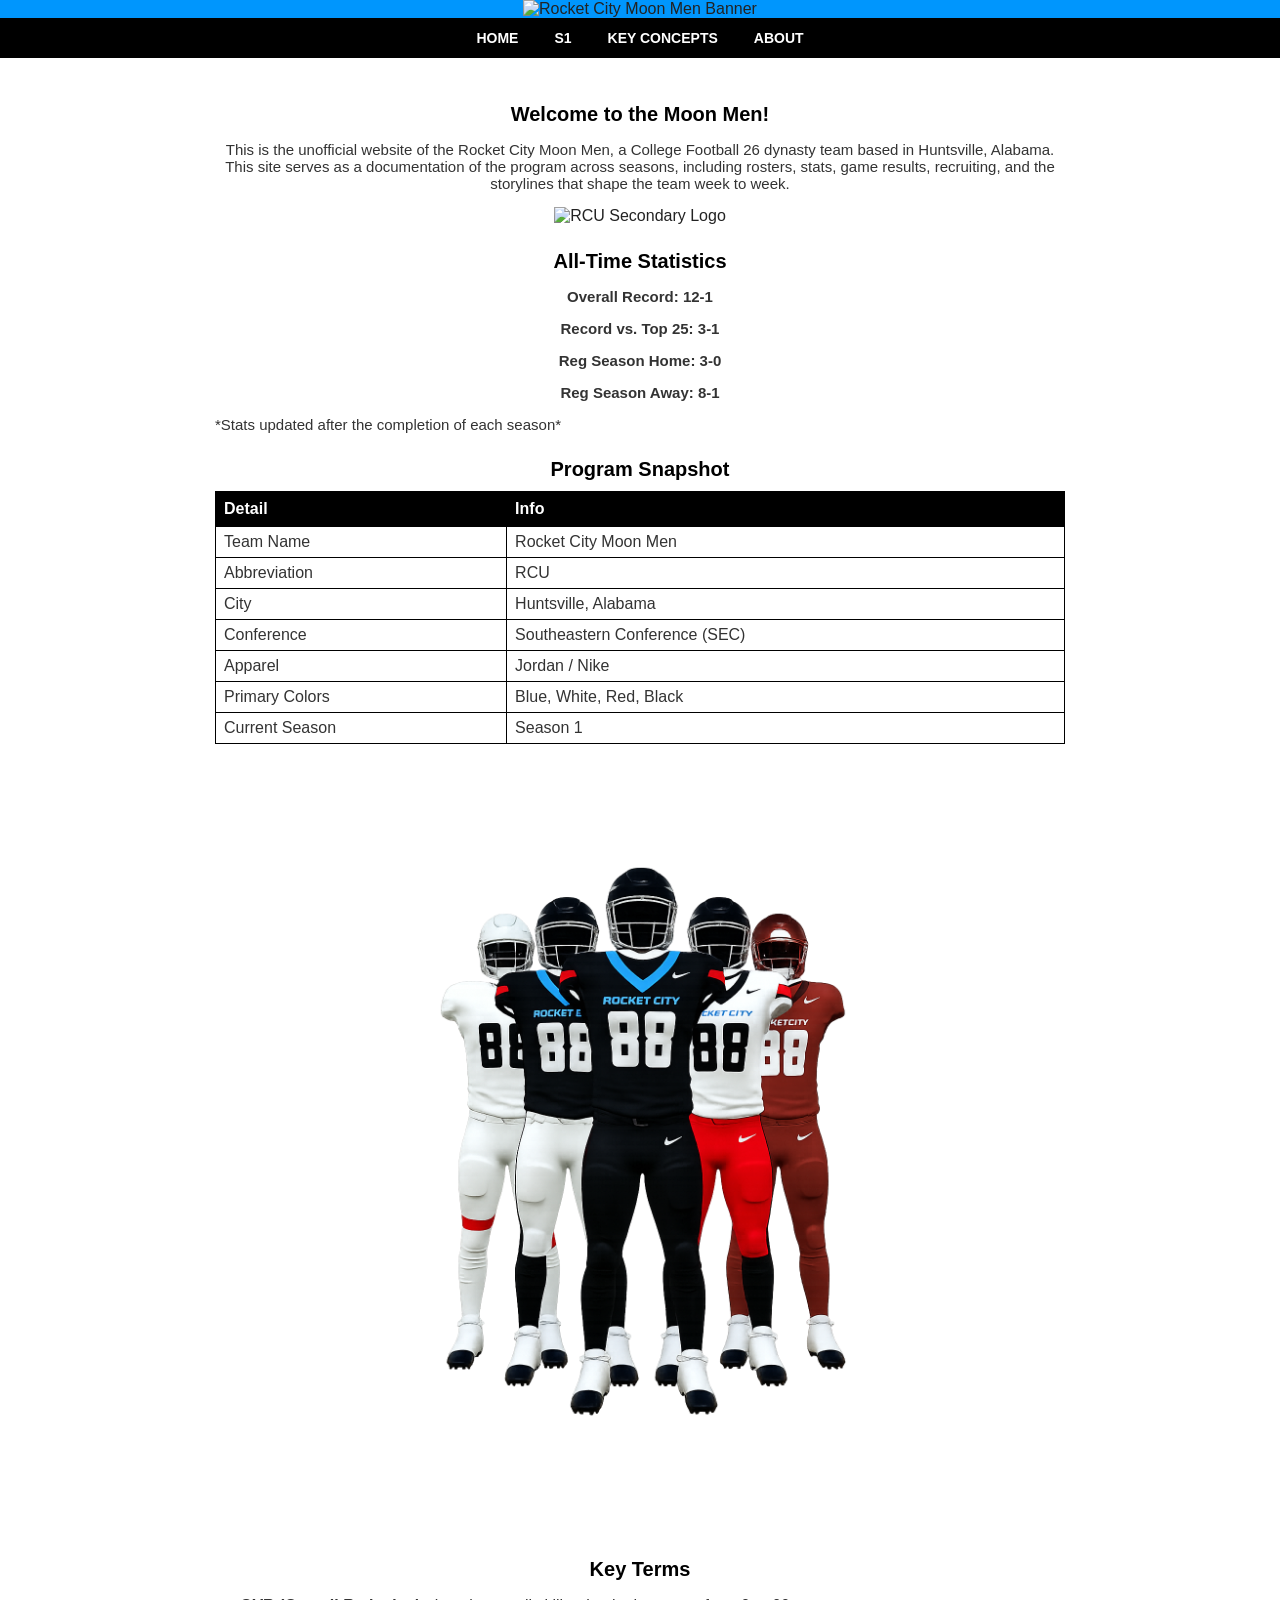
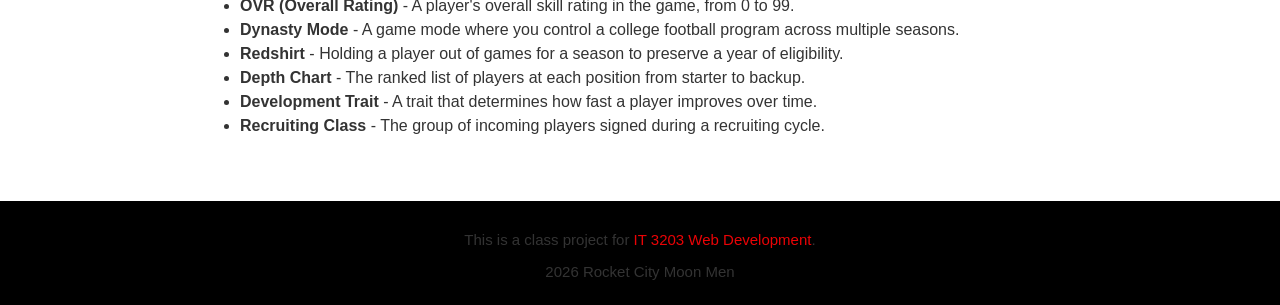
==== index.html @ 006e0c93 "Fixed Index Bug Changed the name of Home Page" ====
<!DOCTYPE html>
<html lang="en">
<head>
<meta charset="UTF-8">
<meta name="viewport" content="width=device-width, initial-scale=1.0">
<title>Rocket City Moon Men | Home Page</title>
<link rel="stylesheet" href="style.css">
</head>

<body>
<div style="text-align: center; background-color: #0096fd;">
<img src="images/Final-Web-Banner.png" alt="Rocket City Moon Men Banner" style="width: 100%;">
</div>

<nav class="navbar">
<a href="index.html" class="nav-link nav-active">HOME</a>
<a href="2-Season1.html" class="nav-link">S1</a>
<a href="3-Concepts.html" class="nav-link">KEY CONCEPTS</a>
<a href="4-About.html" class="nav-link">ABOUT</a>
</nav>

<div id="main-content">

<h2>Welcome to the Moon Men!</h2>
<p style="text-align: center;">
This is the unofficial website of the Rocket City Moon Men, 
a College Football 26 dynasty team based in Huntsville, Alabama. 
This site serves as a documentation of the program across seasons, 
including rosters, stats, game results, recruiting, and the 
storylines that shape the team week to week.
</p>

<div class="image-center">
<img src="images/secondary-logo.png" alt="RCU Secondary Logo" style="max-width: 400px;">
</div>

<h2>All-Time Statistics</h2>
<div class="centered-text">
<p><b>Overall Record: 12-1 </b></p>
<p><b>Record vs. Top 25:  3-1 </b></p>
<p><b>Reg Season Home: 3-0 </b></p>
<p><b>Reg Season Away: 8-1 </b></p>
        
</div>
<p class="note">*Stats updated after the completion of each season*</p>

<h2>Program Snapshot</h2>
<table>

<tr>
<th>Detail</th>
<th>Info</th>
</tr>
            
<tr>
<td>Team Name</td>
<td>Rocket City Moon Men</td>
</tr>
            
<tr>
<td>Abbreviation</td>
<td>RCU</td>
</tr>

<tr>
<td>City</td>
<td>Huntsville, Alabama</td>
</tr>
            
<tr>
<td>Conference</td>
<td>Southeastern Conference (SEC)</td>
</tr>
            
<tr>
<td>Apparel</td>
<td>Jordan / Nike</td>
</tr>
            
<tr>
<td>Primary Colors</td>
<td>Blue, White, Red, Black</td>
</tr>
            
<tr>
<td>Current Season</td>
<td>Season 1</td>
</tr>

</table>

<div class="uniforms-center">
<img src="images/Uniforms.png" alt="Rocket City Moon Men uniform lineup" style="max-width: 500px;">
</div>

<h2>Key Terms</h2>

<ul>
<li><b>OVR (Overall Rating)</b> - A player's overall skill rating in the game, from 0 to 99.</li>
<li><b>Dynasty Mode</b> - A game mode where you control a college football program across multiple seasons.</li>
<li><b>Redshirt</b> - Holding a player out of games for a season to preserve a year of eligibility.</li>
<li><b>Depth Chart</b> - The ranked list of players at each position from starter to backup.</li>
<li><b>Development Trait</b> - A trait that determines how fast a player improves over time.</li>
<li><b>Recruiting Class</b> - The group of incoming players signed during a recruiting cycle.</li>
</ul>

</div>

<div id="footer">
<p>This is a class project for <a href="https://ksuweb.github.io/IT3203/" style="color: #ea0306;">IT 3203 Web Development</a>.</p>
<p>2026 Rocket City Moon Men</p>
</div>

</body>
</html>
---- style.css ----
body 
{ margin: 0; padding: 0; 
  font-family: Verdana, sans-serif; 
  background-color: #ffffff; 
  color: #222222; }

h1 
{ font-size: 28px;          
  color: #000000;            
  text-align: center;        
  margin-top: 25px;         
  margin-bottom: 5px; }


h2 
{ font-size: 20px;
  color: #000000;
  text-align: center;
  margin-top: 25px;
  margin-bottom: 10px; }

h3 
{ font-size: 16px;
  color: #000000;
  text-decoration: underline; 
  margin-top: 18px;
  margin-bottom: 5px; }


p 
{ font-size: 15px;
  color: #333333;
  margin-bottom: 10px; }

a 
{ color: #0096fd;            
  text-decoration: none; }

table 
{ width: 100%;              
  border-collapse: collapse; 
  margin-top: 10px;
  margin-bottom: 15px; }


th 
{ background-color: #000000;
  color: #ffffff;          
  padding: 8px;               
  text-align: left;          
  border: 1px solid #000000; }

td 
{ padding: 6px 8px;
  border: 1px solid #000000; 
  color: #333333; }

ul 
{ padding-left: 25px;
  color: #333333; }

li { margin-bottom: 6px;}

img 
{ max-width: 100%;
  margin: 0 auto;
  height: auto; }

#banner 
{ background-color: #0096fd;
  text-align: center;
  padding: 50px 25px; }

#main-content 
{ max-width: 850px;
  margin: 0 auto;
  padding: 20px 25px; }

#footer 
{ background-color: #000000;
  text-align: center;
  padding: 15px;
  margin-top: 30px;
  color: #999999;
  font-size: 14px; }

.navbar 
{ display: flex;             
  justify-content: center;   
  flex-wrap: wrap;           
  background-color: #000000;
  padding: 0; }

.nav-link 
{ color: #ffffff;             
  padding: 12px 18px;        
  text-decoration: none;     
  font-size: 14px;
  font-weight: bold; }

.nav-active 
{ background-color: #000000;
  color: #ffffff; }

.banner-logo 
{ display: block;             
  max-height: 160px;          
  margin: 0 auto;           
  margin-bottom: 10px; }

.banner-title 
{ color: #ffffff;          
  font-size: 28px;
  font-weight: bold;
  margin: 0; }

.banner-subtitle 
{ color: #ffffff;
  font-size: 16px;
    margin: 5px 0 0 0; }

.centered-text { text-align: center; }

.bold { font-weight: bold;}


.image-center 
{ text-align: center;
  margin: 15px 0; }


.star-player 
{ color: #0096fd;
  font-weight: bold; }


.info-row 
{ display: flex;              
  justify-content: center;    
  gap: 25px;                  
  margin: 20px 0;
  text-align: center; }

.info-box 
{ flex: 1;
  max-width: 380px; }

.two-column 
{ display: flex;
  gap: 30px;
  justify-content: center; }

.column 
{ flex: 1;
  max-width: 400px; }

.uniforms-center {
    text-align: center;
    margin: 30px 0;
}

.uniforms-image 
{ max-width: 400px;
    width: 100%;
    height: auto;
    display: block;
    margin: 0 auto; }
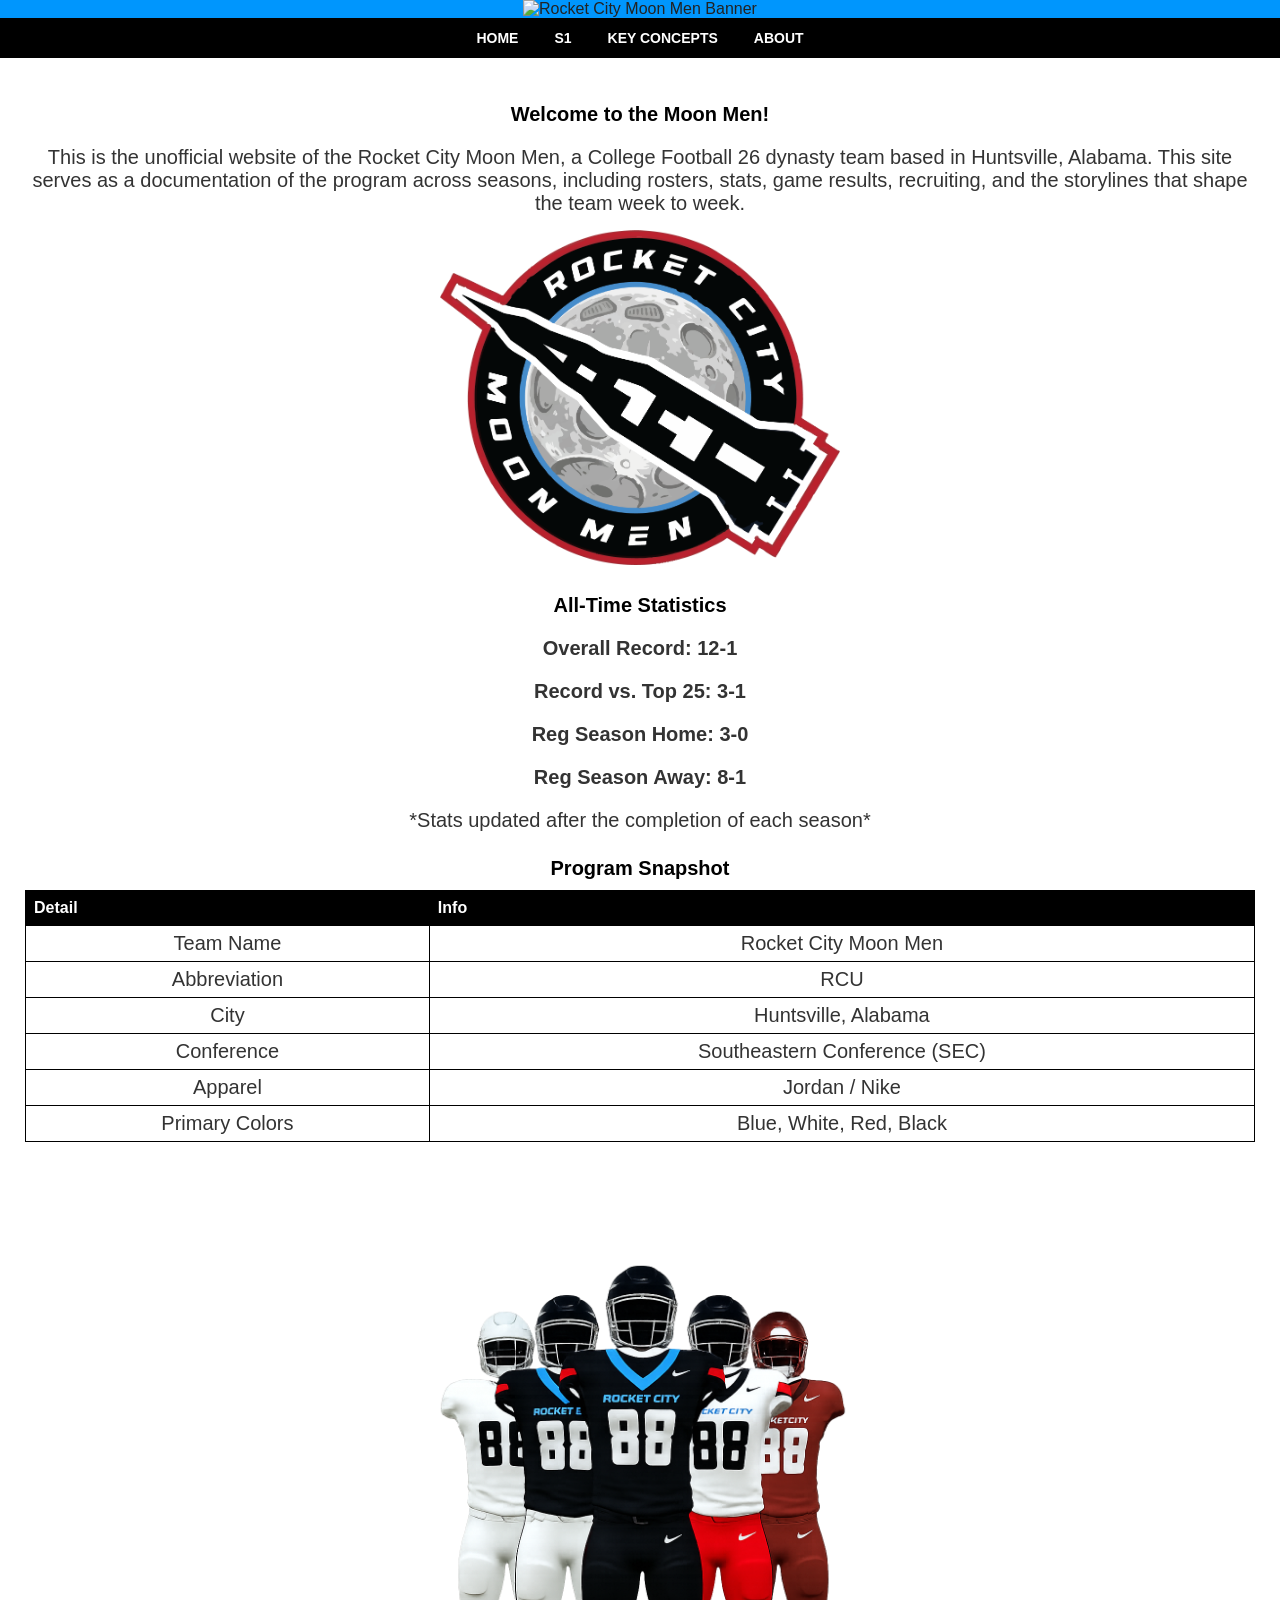
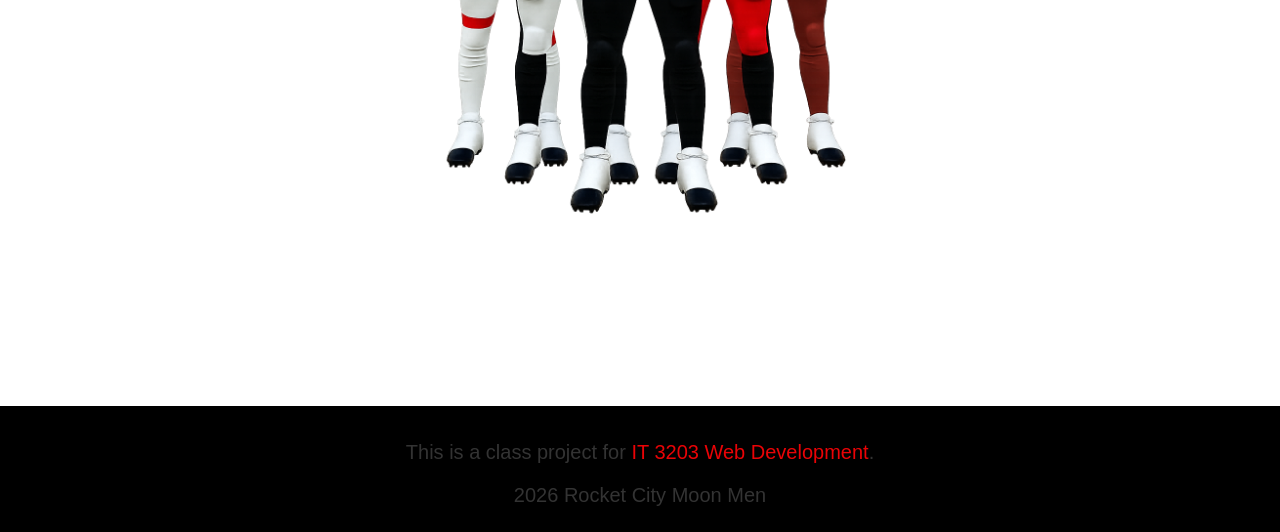
==== commit 9690cf6b: "Content and style improvement updates Home Page  Removed the Key Terms section from the home page to" ====
--- a/index.html
+++ b/index.html
@@ -14,9 +14,9 @@
 
 <nav class="navbar">
 <a href="index.html" class="nav-link nav-active">HOME</a>
-<a href="2-Season1.html" class="nav-link">S1</a>
-<a href="3-Concepts.html" class="nav-link">KEY CONCEPTS</a>
-<a href="4-About.html" class="nav-link">ABOUT</a>
+<a href="Season1.html" class="nav-link">S1</a>
+<a href="Concepts.html" class="nav-link">KEY CONCEPTS</a>
+<a href="About.html" class="nav-link">ABOUT</a>
 </nav>
 
 <div id="main-content">
@@ -31,7 +31,7 @@
 </p>
 
 <div class="image-center">
-<img src="images/secondary-logo.png" alt="RCU Secondary Logo" style="max-width: 400px;">
+<img src="images/Secondary-Logo.png" alt="RCU Secondary Logo" style="max-width: 400px;">
 </div>
 
 <h2>All-Time Statistics</h2>
@@ -41,7 +41,8 @@
 <p><b>Reg Season Home: 3-0 </b></p>
 <p><b>Reg Season Away: 8-1 </b></p>
         
-</div>
+
+<div class="centered-text"></div>
 <p class="note">*Stats updated after the completion of each season*</p>
 
 <h2>Program Snapshot</h2>
@@ -81,11 +82,6 @@
 <td>Primary Colors</td>
 <td>Blue, White, Red, Black</td>
 </tr>
-            
-<tr>
-<td>Current Season</td>
-<td>Season 1</td>
-</tr>
 
 </table>
 
@@ -93,17 +89,7 @@
 <img src="images/Uniforms.png" alt="Rocket City Moon Men uniform lineup" style="max-width: 500px;">
 </div>
 
-<h2>Key Terms</h2>
-
-<ul>
-<li><b>OVR (Overall Rating)</b> - A player's overall skill rating in the game, from 0 to 99.</li>
-<li><b>Dynasty Mode</b> - A game mode where you control a college football program across multiple seasons.</li>
-<li><b>Redshirt</b> - Holding a player out of games for a season to preserve a year of eligibility.</li>
-<li><b>Depth Chart</b> - The ranked list of players at each position from starter to backup.</li>
-<li><b>Development Trait</b> - A trait that determines how fast a player improves over time.</li>
-<li><b>Recruiting Class</b> - The group of incoming players signed during a recruiting cycle.</li>
-</ul>
-
+</div>
 </div>
 
 <div id="footer">
--- a/style.css
+++ b/style.css
@@ -20,7 +20,7 @@
   margin-bottom: 10px; }
 
 h3 
-{ font-size: 16px;
+{ font-size: 18px;
   color: #000000;
   text-decoration: underline; 
   margin-top: 18px;
@@ -28,7 +28,7 @@
 
 
 p 
-{ font-size: 15px;
+{ font-size: 20px;
   color: #333333;
   margin-bottom: 10px; }
 
@@ -52,6 +52,7 @@
 
 td 
 { padding: 6px 8px;
+  font-size: 20px;
   border: 1px solid #000000; 
   color: #333333; }
 
@@ -59,7 +60,8 @@
 { padding-left: 25px;
   color: #333333; }
 
-li { margin-bottom: 6px;}
+li { margin-bottom: 6px;
+     font-size: 20px;   }
 
 img 
 { max-width: 100%;
@@ -72,7 +74,7 @@
   padding: 50px 25px; }
 
 #main-content 
-{ max-width: 850px;
+{ max-width: 1250px;
   margin: 0 auto;
   padding: 20px 25px; }
 
@@ -104,7 +106,7 @@
 
 .banner-logo 
 { display: block;             
-  max-height: 160px;          
+  max-height: 300px;          
   margin: 0 auto;           
   margin-bottom: 10px; }
 
@@ -164,4 +166,6 @@
     width: 100%;
     height: auto;
     display: block;
-    margin: 0 auto; }+    margin: 0 auto; }
+
+  
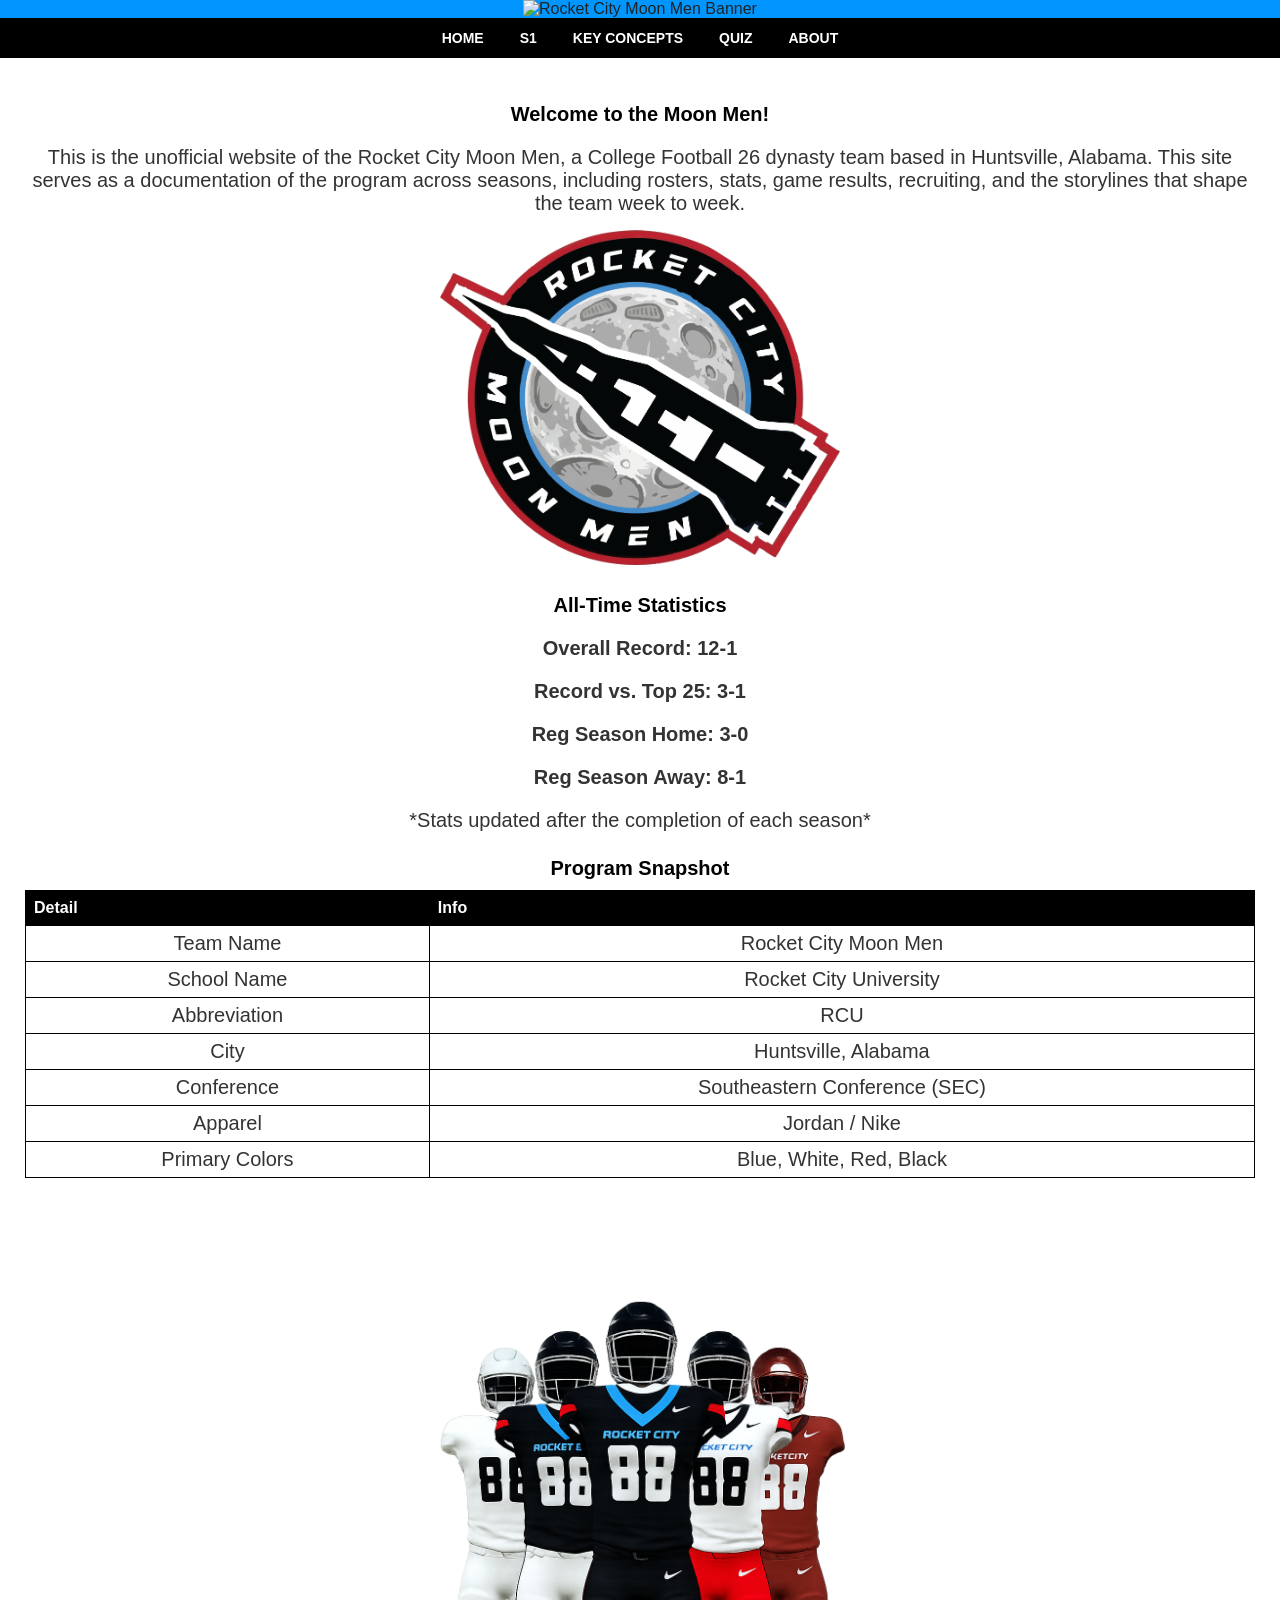
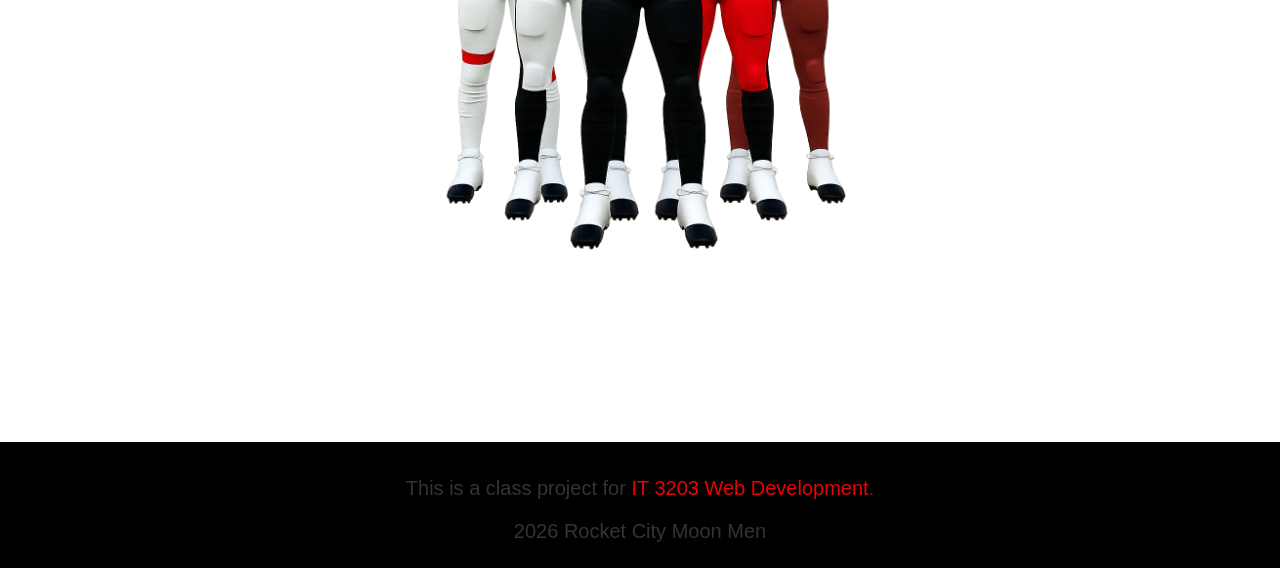
==== commit 3b6fb720: "Minor Edit Added school name to home page" ====
--- a/index.html
+++ b/index.html
@@ -13,9 +13,10 @@
 </div>
 
 <nav class="navbar">
-<a href="index.html" class="nav-link nav-active">HOME</a>
+<a href="index.html" class="nav-link">HOME</a>
 <a href="Season1.html" class="nav-link">S1</a>
-<a href="Concepts.html" class="nav-link">KEY CONCEPTS</a>
+<a href="Concepts.html" class="nav-link nav-active">KEY CONCEPTS</a>
+<a href="Quiz.html" class="nav-link">QUIZ</a>
 <a href="About.html" class="nav-link">ABOUT</a>
 </nav>
 
@@ -56,6 +57,11 @@
 <tr>
 <td>Team Name</td>
 <td>Rocket City Moon Men</td>
+</tr>
+
+<tr>
+<td>School Name</td>
+<td>Rocket City University</td>
 </tr>
             
 <tr>
